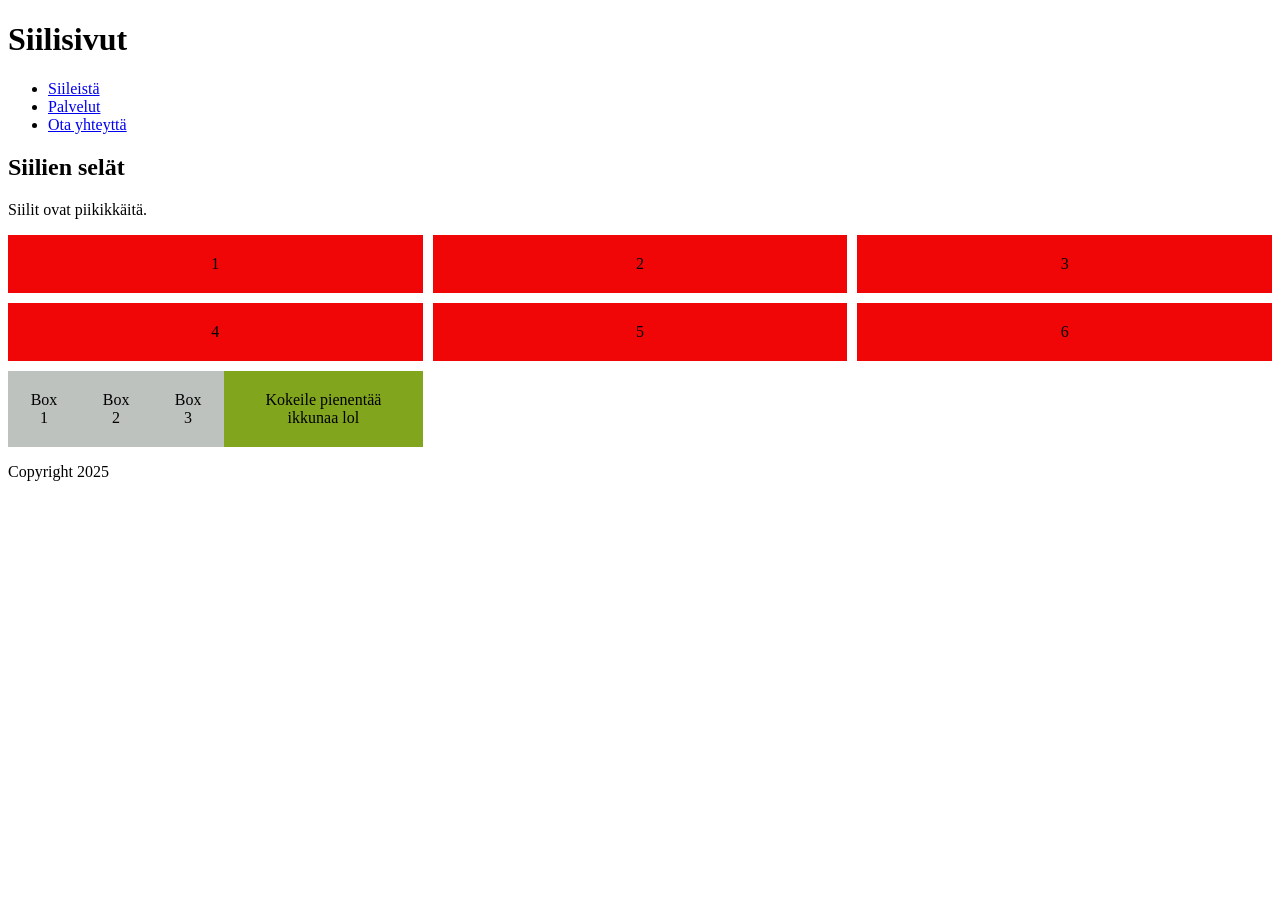
==== WS04/index.html @ 2a926c8e "Add initial HTML structure, README, and CSS styles for layout and responsiveness" ====
<!DOCTYPE html>
<html lang="fi">
<head>
  <title>Siilisivut</title>
  <link rel="stylesheet" href="styles.css">
</head>
<body>
  <header>
    <h1>Siilisivut</h1>
    <nav>
      <ul>
        <li><a href="#about">Siileistä</a></li>
        <li><a href="#services">Palvelut</a></li>
        <li><a href="#contact">Ota yhteyttä</a></li>
      </ul>
    </nav>
  </header>
  <main>
    <section id="about">
      <h2>Siilien selät</h2>
      <p>Siilit ovat piikikkäitä.</p>
    </section>
  </main>
  <footer>
    <div class="grid-container">
      <div class="grid-item">1</div>
      <div class="grid-item">2</div>
      <div class="grid-item">3</div>
      <div class="grid-item">4</div>
      <div class="grid-item">5</div>
      <div class="grid-item">6</div>
      <div class="flex-container">
        <div class="box">Box 1</div>
        <div class="box">Box 2</div>
        <div class="box">Box 3</div>
        <div class="responsive-box">Kokeile pienentää ikkunaa lol</div>
      </div>
    </div>
    <p>Copyright 2025</p>
  </footer>
</body>
</html>
---- WS04/styles.css ----
.grid-container {
  display: grid;
  grid-template-columns: repeat(3, 1fr);
  grid-gap: 10px;
}
.grid-item {
  background-color: rgb(240, 6, 6);
  padding: 20px;
  text-align: center;
}
.flex-container {
  display: flex;
  justify-content: space-around;
  align-items: center;
}
.box {
  background-color: rgb(190, 194, 191);
  padding: 20px;
  text-align: center;
}
.responsive-box {
  padding: 20px;
  text-align: center;
}
@media (max-width: 600px) {
  .responsive-box {
    background-color: rgb(190, 78, 153);
  }
}
@media (min-width: 601px) {
  .responsive-box {
    background-color: rgb(129, 165, 29);
  }
}
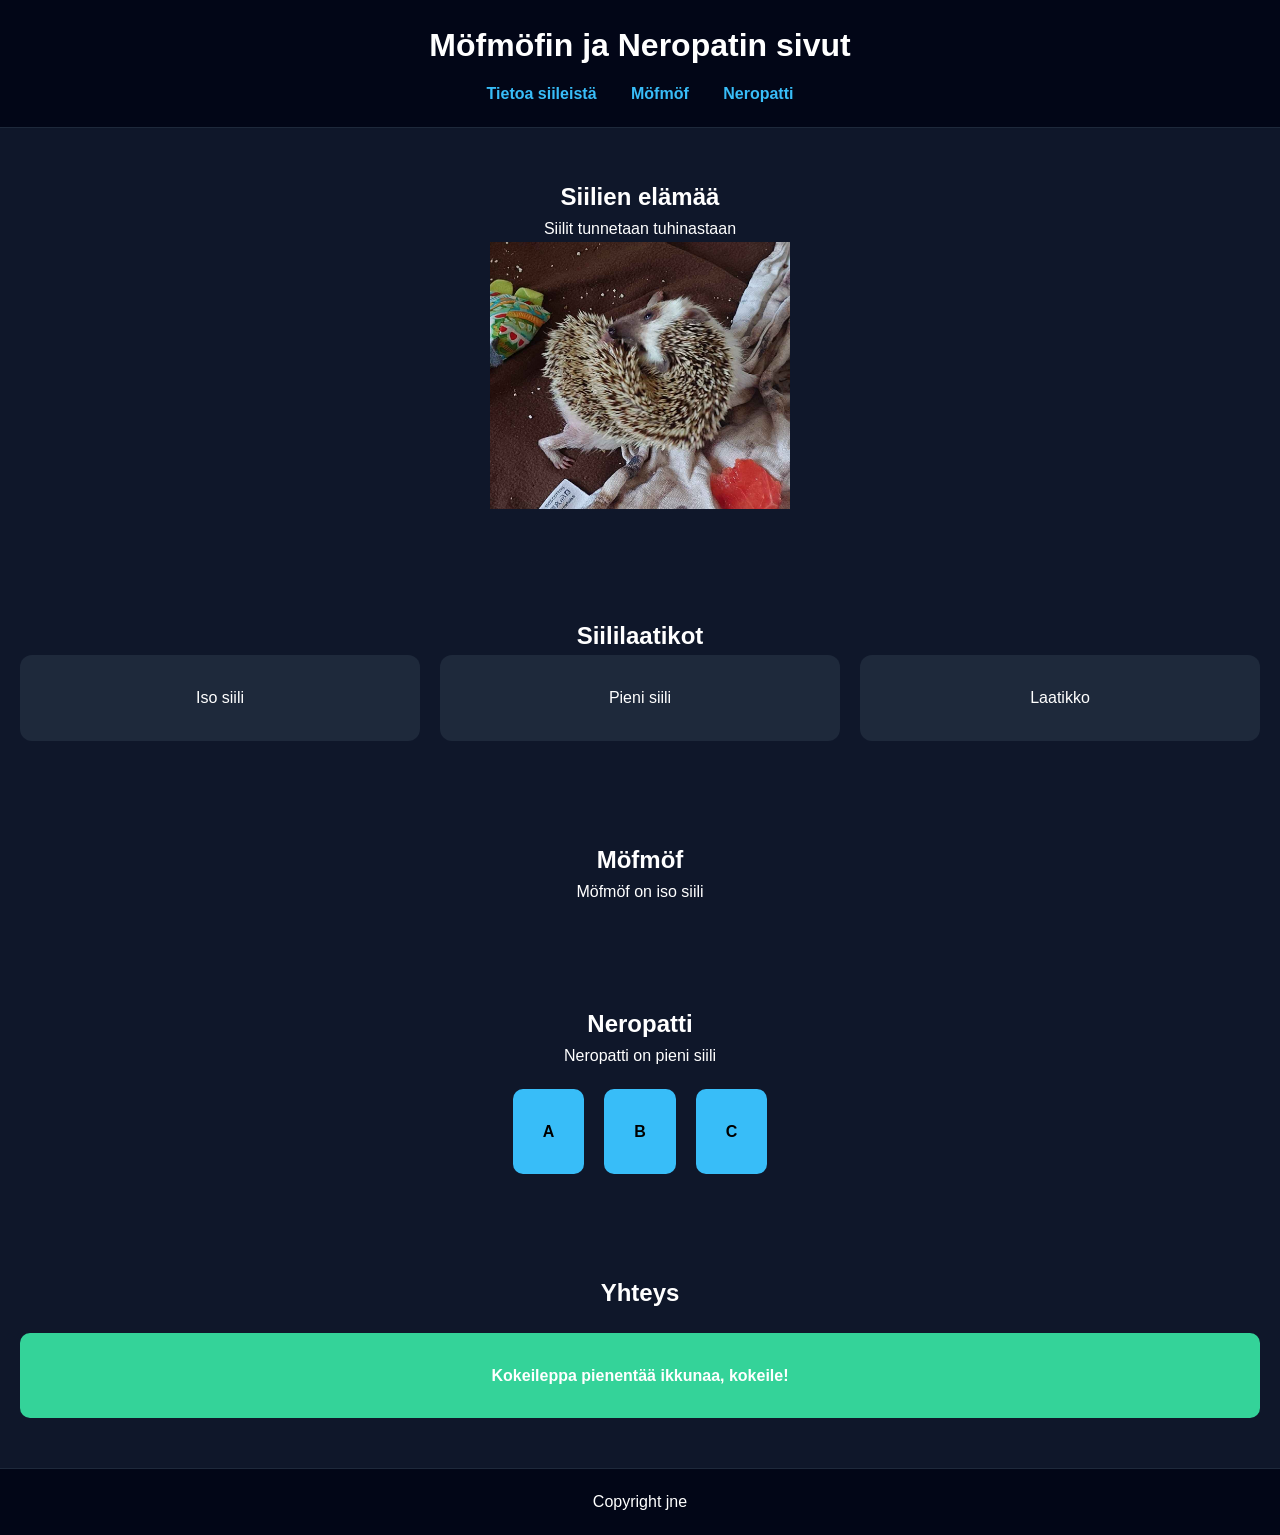
==== commit 9ead9218: "Refactor HTML structure and update CSS styles for improved layout and responsiveness; add new image " ====
--- a/WS04/index.html
+++ b/WS04/index.html
@@ -1,42 +1,63 @@
 <!DOCTYPE html>
 <html lang="fi">
 <head>
-  <title>Siilisivut</title>
+  <meta charset="UTF-8">
+  <title>Siilien sivut</title>
   <link rel="stylesheet" href="styles.css">
 </head>
 <body>
   <header>
-    <h1>Siilisivut</h1>
+    <h1>Möfmöfin ja Neropatin sivut</h1>
     <nav>
       <ul>
-        <li><a href="#about">Siileistä</a></li>
-        <li><a href="#services">Palvelut</a></li>
-        <li><a href="#contact">Ota yhteyttä</a></li>
+        <li><a href="#about">Tietoa siileistä</a></li>
+        <li><a href="#mofmof">Möfmöf</a></li>
+        <li><a href="#neropatti">Neropatti</a></li>
       </ul>
     </nav>
   </header>
   <main>
     <section id="about">
-      <h2>Siilien selät</h2>
-      <p>Siilit ovat piikikkäitä.</p>
+      <h2>Siilien elämää</h2>
+      <p>Siilit tunnetaan tuhinastaan</p>
+      <img src="kuvat/mofmof.png" width="300" alt="Möfmöf" class="animated">
     </section>
+
+    <section id="services">
+      <h2>Siililaatikot</h2>
+
+      <div class="grid-container">
+        <div class="card">Iso siili</div>
+        <div class="card">Pieni siili</div>
+        <div class="card">Laatikko</div>
+      </div>
+    </section>
+
+    <section id="mofmof">
+      <h2>Möfmöf</h2>
+      <p>Möfmöf on iso siili</p>
+    </section>
+
+    <section id="neropatti">
+      <h2>Neropatti</h2>
+      <p>Neropatti on pieni siili</p>
+
+      <div class="flex-container">
+        <div class="box">A</div>
+        <div class="box">B</div>
+        <div class="box">C</div>
+      </div>
+    </section>
+    <section id="contact">
+      <h2>Yhteys</h2>
+      <div class="responsive-box">
+        Kokeileppa pienentää ikkunaa, kokeile!
+      </div>
+    </section>
+
   </main>
   <footer>
-    <div class="grid-container">
-      <div class="grid-item">1</div>
-      <div class="grid-item">2</div>
-      <div class="grid-item">3</div>
-      <div class="grid-item">4</div>
-      <div class="grid-item">5</div>
-      <div class="grid-item">6</div>
-      <div class="flex-container">
-        <div class="box">Box 1</div>
-        <div class="box">Box 2</div>
-        <div class="box">Box 3</div>
-        <div class="responsive-box">Kokeile pienentää ikkunaa lol</div>
-      </div>
-    </div>
-    <p>Copyright 2025</p>
+    <p>Copyright jne</p>
   </footer>
 </body>
 </html>
--- a/WS04/styles.css
+++ b/WS04/styles.css
@@ -1,34 +1,108 @@
+* {
+  margin: 0;
+  padding: 0;
+  box-sizing: border-box;
+}
+
+body {
+  font-family: 'Segoe UI', sans-serif;
+  background: #0f172a;
+  color: white;
+  line-height: 1.6;
+}
+
+header {
+  background: #020617;
+  padding: 20px;
+  text-align: center;
+  border-bottom: 1px solid #1e293b;
+}
+
+nav ul {
+  list-style: none;
+  margin-top: 10px;
+}
+
+nav li {
+  display: inline;
+  margin: 0 15px;
+}
+
+nav a {
+  color: #38bdf8;
+  text-decoration: none;
+  font-weight: bold;
+}
+
+nav a:hover {
+  color: #0ea5e9;
+}
+
+section {
+  padding: 50px 20px;
+  text-align: center;
+}
+
 .grid-container {
   display: grid;
-  grid-template-columns: repeat(3, 1fr);
-  grid-gap: 10px;
+  grid-template-columns: repeat(auto-fit, minmax(200px, 1fr));
+  gap: 20px;
 }
-.grid-item {
-  background-color: rgb(240, 6, 6);
-  padding: 20px;
-  text-align: center;
+
+.card {
+  background: #1e293b;
+  padding: 30px;
+  border-radius: 12px;
+  transition: 0.3s;
 }
+
+.card:hover {
+  transform: translateY(-10px);
+  background: #334155;
+}
+
 .flex-container {
   display: flex;
-  justify-content: space-around;
-  align-items: center;
+  justify-content: center;
+  gap: 20px;
+  margin-top: 20px;
 }
+
 .box {
-  background-color: rgb(190, 194, 191);
-  padding: 20px;
-  text-align: center;
+  background: #38bdf8;
+  color: black;
+  padding: 30px;
+  border-radius: 10px;
+  font-weight: bold;
+  transition: 0.3s;
 }
+
+.box:hover {
+  transform: scale(1.1);
+}
+
 .responsive-box {
-  padding: 20px;
-  text-align: center;
+  margin-top: 20px;
+  padding: 30px;
+  border-radius: 10px;
+  font-weight: bold;
 }
+
 @media (max-width: 600px) {
   .responsive-box {
-    background-color: rgb(190, 78, 153);
+    background: #f87171;
   }
 }
+
 @media (min-width: 601px) {
   .responsive-box {
-    background-color: rgb(129, 165, 29);
+    background: #34d399;
   }
+}
+
+footer {
+  background: #020617;
+  text-align: center;
+  padding: 20px;
+  border-top: 1px solid #1e293b;
 }
